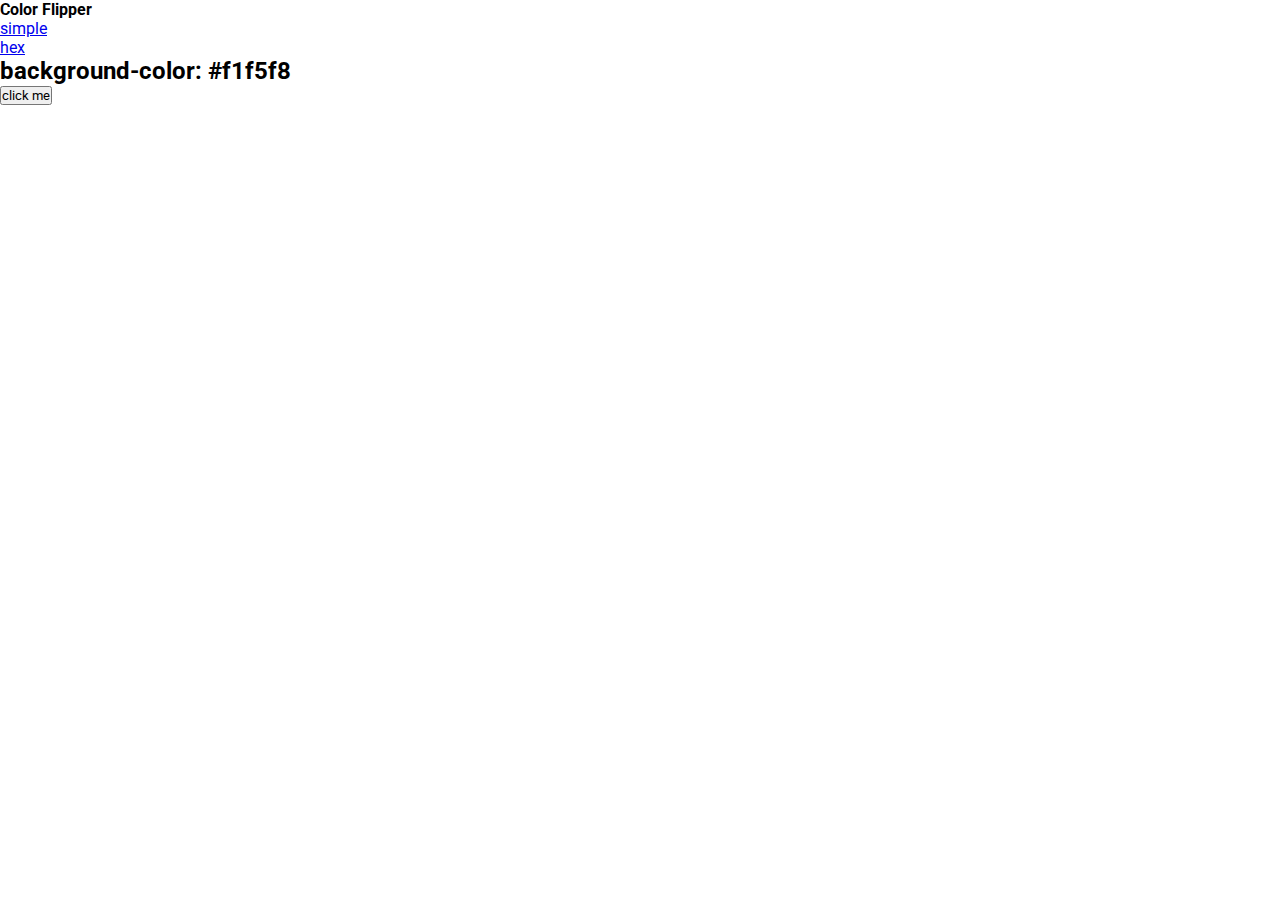
==== index.html @ aec0502d "first commit" ====
<!DOCTYPE html>
<html lang="pt-BR">
  <head>
    <meta charset="UTF-8" />
    <meta http-equiv="X-UA-Compatible" content="IE=edge" />
    <meta name="viewport" content="width=device-width, initial-scale=1.0" />
    <link rel="stylesheet" href="./CSS/reset.css" />
    <link rel="stylesheet" href="./CSS/homePage.css" />
    <title>Change Color</title>
  </head>

  <body>
    <nav>
      <h4>Color Flipper</h4>
      <ul>
        <li>
          <a href="index.html">simple</a>
        </li>
        <li>
          <a href="hex.html">hex</a>
        </li>
      </ul>
    </nav>
    <main>
      <div class="container">
        <h2>background-color: <span class="color">#f1f5f8</span></h2>
        <button class="bnt btn-hero">click me</button>
      </div>
    </main>
  </body>
  <script src="./script.js"></script>
</html>
---- CSS/homePage.css ----
@import url('https://fonts.googleapis.com/css2?family=Roboto:wght@100;300;400;500;700;900&display=swap');
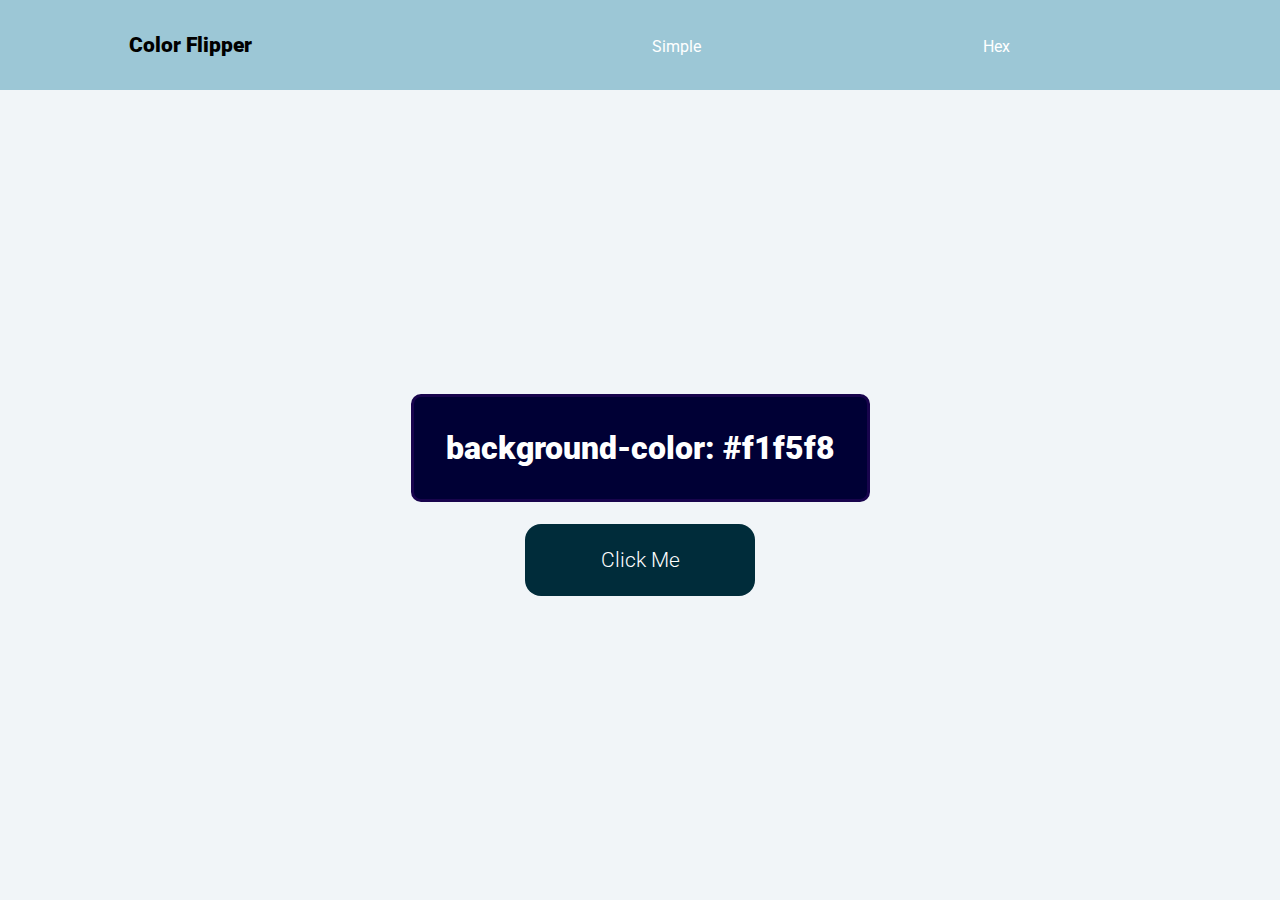
==== commit 22083f9d: "HTML Concluid" ====
--- a/index.html
+++ b/index.html
@@ -14,17 +14,17 @@
       <h4>Color Flipper</h4>
       <ul>
         <li>
-          <a href="index.html">simple</a>
+          <a href="index.html">Simple</a>
         </li>
         <li>
-          <a href="hex.html">hex</a>
+          <a href="hex.html">Hex</a>
         </li>
       </ul>
     </nav>
     <main>
       <div class="container">
         <h2>background-color: <span class="color">#f1f5f8</span></h2>
-        <button class="bnt btn-hero">click me</button>
+        <button class="bnt btn-hero">Click Me</button>
       </div>
     </main>
   </body>
--- a/CSS/homePage.css
+++ b/CSS/homePage.css
@@ -1 +1,89 @@
-@import url('https://fonts.googleapis.com/css2?family=Roboto:wght@100;300;400;500;700;900&display=swap');+@import url('https://fonts.googleapis.com/css2?family=Roboto:wght@100;300;400;500;700;900&display=swap');
+
+
+a {
+    color: #000000;
+}
+
+body {
+    height: 100vh;
+    font-size: 16px;
+}
+
+nav {
+    display: flex;
+    width: 100%;
+    justify-content: space-around;
+    align-items: center;
+    height: 10%;
+    background-color: #9CC7D6;
+    font-size: 1.3rem;
+}
+
+h4 {
+    font-weight: 900;
+}
+
+li a {
+    font-size: 1rem;
+    font-weight: 400;
+    color: #FFFFFF;
+}
+
+li a:hover {
+    opacity: 0.6;
+}
+
+ul {
+    display: flex;
+    width: 50%;
+    flex-direction: row;
+    justify-content: space-around;
+}
+
+main {
+    display: flex;
+    height: 90%;
+    flex-direction: column;
+    align-items: center;
+    justify-content: center;
+    background-color: #F1F5F8;
+    padding: 1rem;
+}
+
+.container {
+    display: flex;
+    flex-direction: column;
+    align-items: center;
+}
+
+h2 {
+    font-size: 2rem;
+    font-weight: 900;
+    text-align: center;
+    background-color: #000035;
+    color: #FFFFFF;
+    padding: 2rem;
+    border-radius: 10px;
+    border: #18044D 0.2rem solid;
+}
+
+button {
+    width: 50%;
+    margin-top: 5%;
+    padding: 1.5rem;
+    color: #FFFFFF;
+    font-size: 1.3rem;
+    font-weight: 300;
+    background-color: #002C3A;
+    border-radius: 1rem;
+    cursor: pointer;
+}
+
+button:hover {
+    opacity: 0.8;
+}
+
+button:active {
+    opacity: 0.5;
+}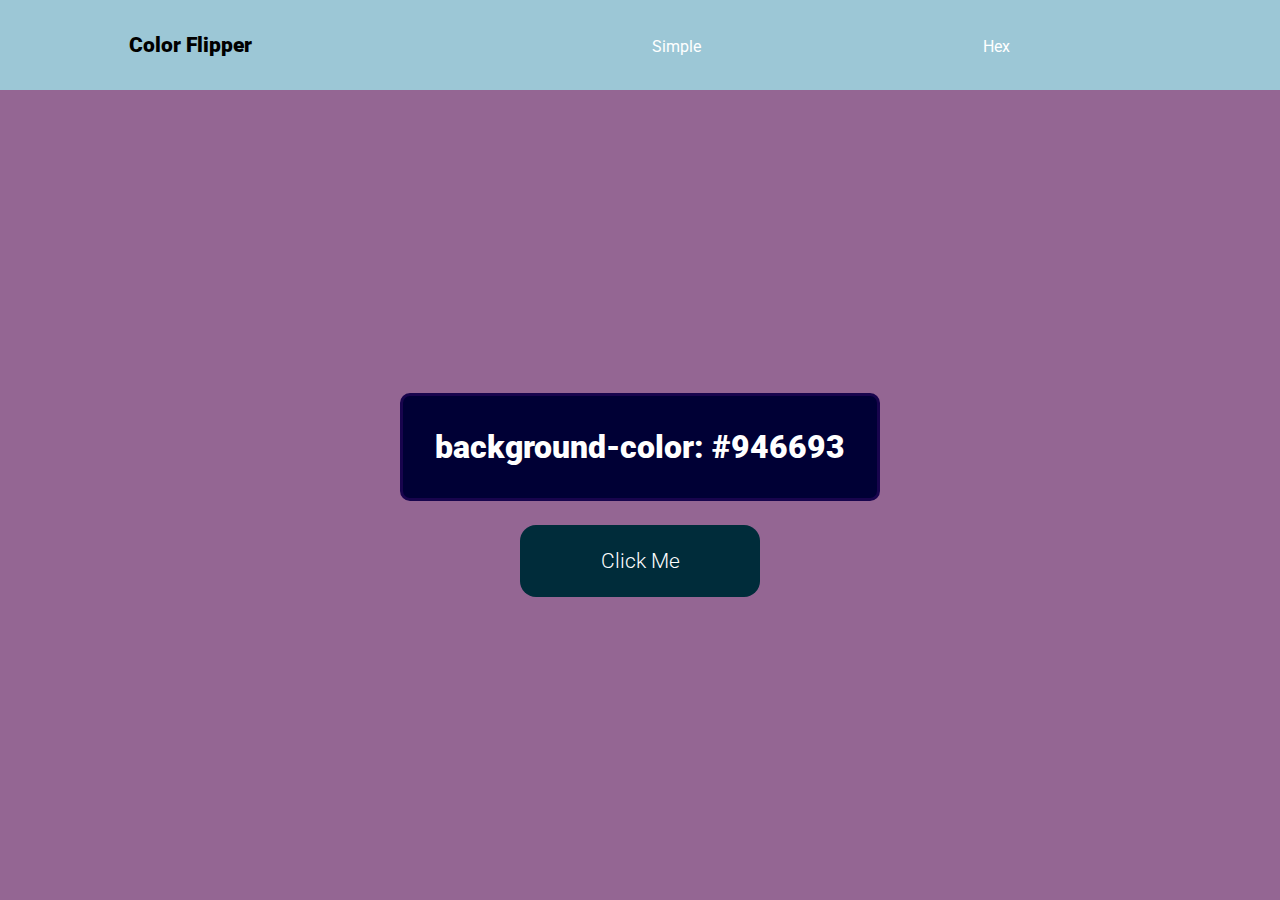
==== commit 3cf9bb01: "page hex concluid" ====
--- a/index.html
+++ b/index.html
@@ -17,14 +17,14 @@
           <a href="index.html">Simple</a>
         </li>
         <li>
-          <a href="hex.html">Hex</a>
+          <a href="#">Hex</a>
         </li>
       </ul>
     </nav>
-    <main>
+    <main id="background">
       <div class="container">
-        <h2>background-color: <span class="color">#f1f5f8</span></h2>
-        <button class="bnt btn-hero">Click Me</button>
+        <h2>background-color: <span id="text" class="color"></span></h2>
+        <button id="button" class="bnt btn-hero">Click Me</button>
       </div>
     </main>
   </body>
--- a/CSS/homePage.css
+++ b/CSS/homePage.css
@@ -1,14 +1,4 @@
 @import url('https://fonts.googleapis.com/css2?family=Roboto:wght@100;300;400;500;700;900&display=swap');
-
-
-a {
-    color: #000000;
-}
-
-body {
-    height: 100vh;
-    font-size: 16px;
-}
 
 nav {
     display: flex;
@@ -47,7 +37,6 @@
     flex-direction: column;
     align-items: center;
     justify-content: center;
-    background-color: #F1F5F8;
     padding: 1rem;
 }
 
